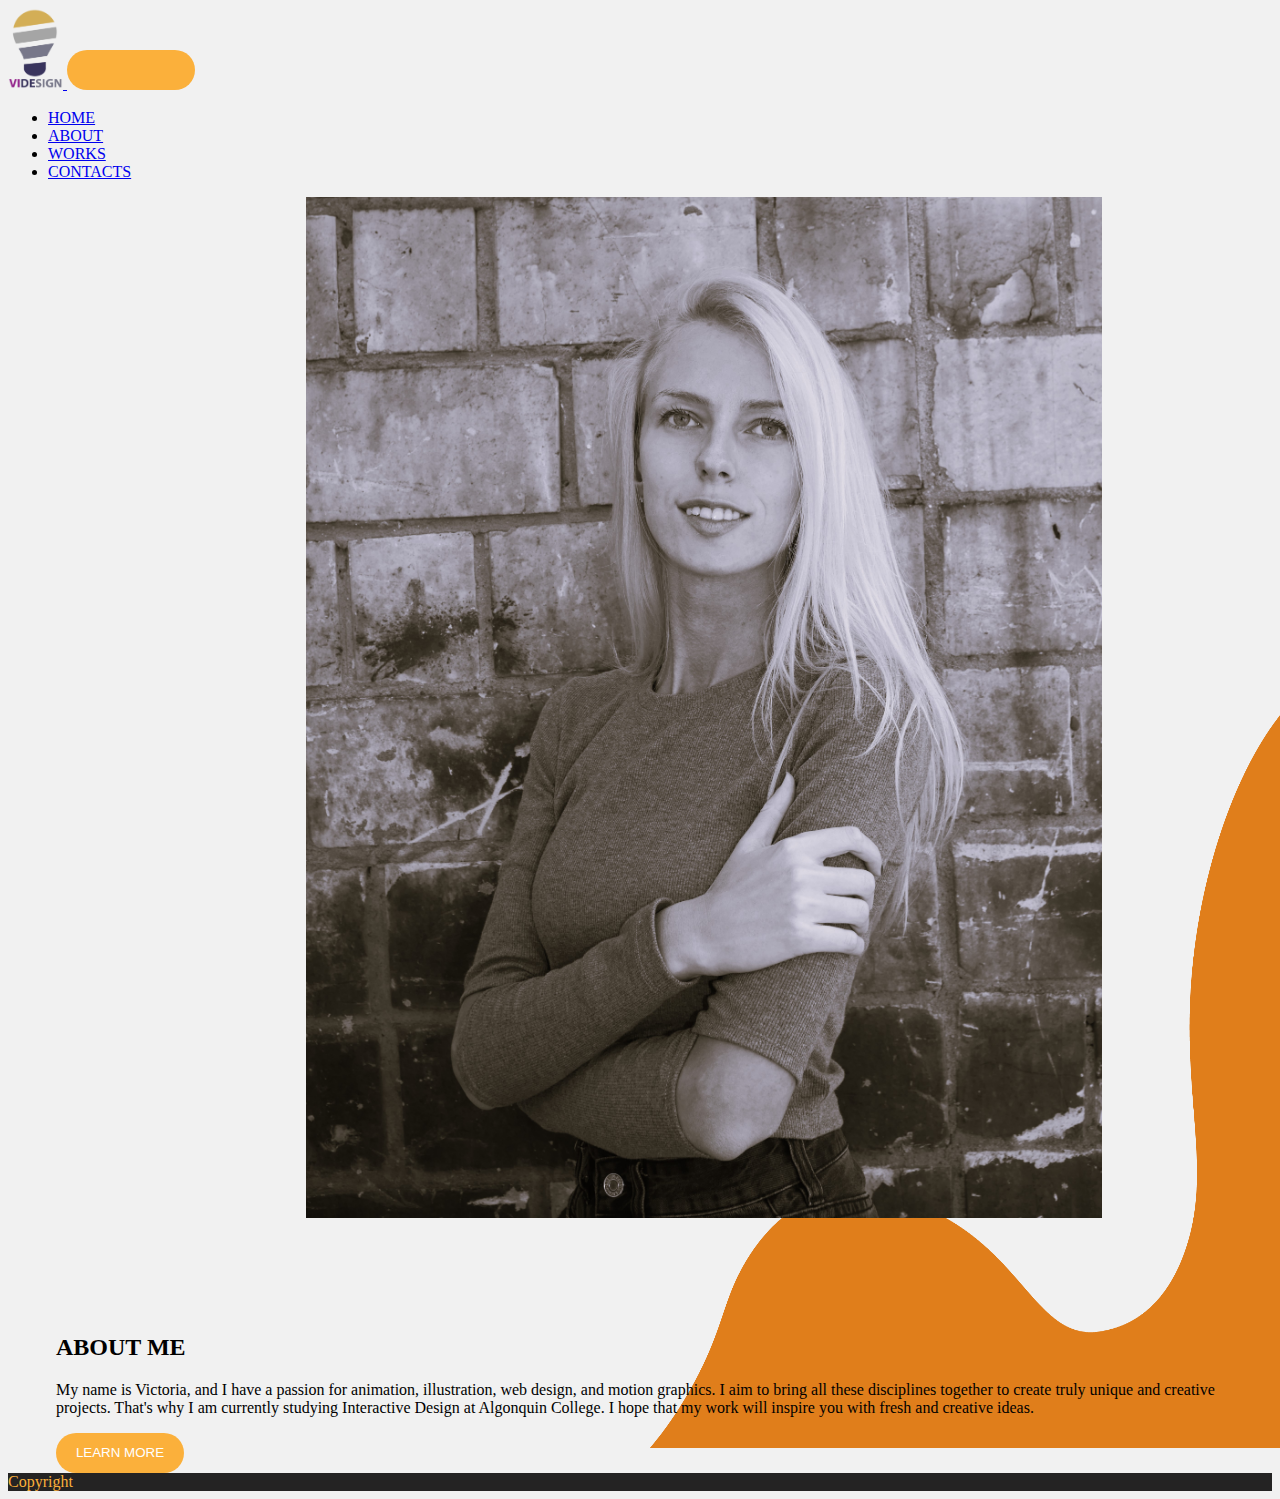
==== about.html @ 4a342e39 "changes fonts" ====
<!doctype html>
<html lang="en">
  <head>
    <meta charset="utf-8">
    <meta name="viewport" content="width=device-width, initial-scale=1">
    <title>About</title>
    <link href="https://cdn.jsdelivr.net/npm/bootstrap@5.3.0/dist/css/bootstrap.min.css" rel="stylesheet" integrity="sha384-9ndCyUaIbzAi2FUVXJi0CjmCapSmO7SnpJef0486qhLnuZ2cdeRhO02iuK6FUUVM" crossorigin="anonymous">
    <link rel="stylesheet" href="https://cdnjs.cloudflare.com/ajax/libs/animate.css/4.1.1/animate.min.css"/>
    <link href="css/main.css" rel="stylesheet">
  </head>
  <body class="aboutpage">
    <ul class="skip-links"> <!--added skip links at the top of the page-->
			<li><a href="#nav">Skip to main nav</a></li>
			<li><a href="#main">Skip to main content</a></li>
		</ul>
    <nav class="navbar navbar-expand-md navbar-light bg-light px-3">
      <div class="container-fluid">
        <!-- Brand/logo -->
        <a class="navbar-brand" href="#"><!--
          <svg width="120" height="100" viewBox="0 0 100 100" role="img" aria-label="Logo lamp">
             <image xlink:href="images/logo.svg" width="100%" height="100%" />
          </svg> -->
          <img src="images/logoimg.png" alt="logo image" width="55px" height="auto">
        </a>
    
        <!-- hamburger button  -->
        <button class="navbar-toggler" type="button" data-bs-toggle="collapse" data-bs-target="#navbarCollapse">
          <span class="navbar-toggler-icon"></span>
        </button>
    
        <!-- Navbar links -->
        <div class="collapse navbar-collapse" id="navbarCollapse">
          <ul class="navbar-nav d-flex ms-auto justify-content-center"> <!-- Added justify-content-center class to center the menu -->
            <li class="nav-item"><a class="nav-link" href="index.html">HOME</a></li>
            <li class="nav-item"><a class="nav-link" href="about.html">ABOUT</a></li>
            <li class="nav-item"><a class="nav-link" href="works.html">WORKS</a></li>
            <li class="nav-item"><a class="nav-link" href="contacts.html">CONTACTS</a></li>
          </ul>
        </div>
      </div>
    </nav>
    <div>
    <div class="container-fluid pt-5 about-container">
      <div class="row">
        <div class="col-lg-6 m-1 about order-2 order-lg-1">
          <img class="animate__animated animate__bounceInLeft about-img" src="images/about-img.JPG">
        </div>
      <div class="col-lg-5 about-p order-1 order-lg-2">
      <h2 class="animate__animated animate__zoomInDown pb-3">ABOUT ME</h2>
      <p class="animate__animated animate__bounceInRight">My name is Victoria, and I have a passion for animation,
        illustration, web design, and motion graphics. I aim to bring
        all these disciplines together to create truly unique and
        creative projects. That's why I am currently studying
        Interactive Design at Algonquin College. I hope that my work
        will inspire you with fresh and creative ideas.</p>
        <div class="d-flex justify-content-end "> 
          <div class="ml-3">
           <button class="animate__animated animate__bounceInRight" type="submit" onclick="location.href='contacts.html'" role="button">LEARN MORE</button>
        </div>
      </div>
    </div>
  </div>
  <div class="d-flex justify-content-end">
    <button class="secretb" type="submit" onclick="location.href='contacts.html'" role="button">LEARN MORE</button>
  </div>
</div>
</div>
<footer class="text-center p-4">Copyright</footer>
  <script src="https://cdn.jsdelivr.net/npm/bootstrap@5.3.0/dist/js/bootstrap.bundle.min.js" integrity="sha384-geWF76RCwLtnZ8qwWowPQNguL3RmwHVBC9FhGdlKrxdiJJigb/j/68SIy3Te4Bkz" crossorigin="anonymous"></script>
</body>
</html>
---- css/main.css ----
:root {
    --main-color: #f1f1f1;
	--orange-color: #FBB03B;
	--yellow-color: #F3DE54;
	--dark-color: #3C3A47;
	--black-color: #333333;
	--white-color: #ffffff;
}

footer {
    background-color: #242323;
    color: var(--orange-color);
}

/*skip links are hidden*/
.skip-links {
	list-style: none;
	margin: 0;
	padding: 0;
}

.skip-links a {
	position: absolute;
	top: -3em;
	color: rgb(10, 10, 10);
	font-weight: bold;
}

.mouse {
    transition: transform 1s ease;
}

.mouse:hover{
    transform: translateY(80px);
}
/*this code makes the skip link visible and active when the tab button is pressed*/
.skip-links a:focus {
	top: 0;
}

.works img {
    width: 25vw;
    height: auto;
}

.container-lg {
    padding-left: -3rem;
    padding-right: -3rem;
}

.my-path {
    fill: #292f63;
  }

h1 {
    display: none;
}

.img-border {
  border:2px solid grey;
}

body.aboutpage {

background-image: url('../images/owave.png'); 
background-position: bottom 50px right;
background-repeat: no-repeat;
background-size: 50% 50%;
background-color: var(--main-color);

}

.about {
    padding-left: 8rem;
    padding-bottom: 5rem;
}

body.aboutpage {

    background-image: url('../images/owave.png'); 
    background-position: bottom 50px right;
    background-repeat: no-repeat;
    background-size: 50% 50%;
    background-color: var(--main-color);
    }

body.contactpage {
    background-image: url('../images/pwave.png'); 
    background-position: bottom 50px left;
    background-repeat: no-repeat;
    background-size: 50% 50%;
}

body.workspage {
    background-image: url('../images/twowaves.png');
    background-position: bottom left;
    background-size: 100% 25%;
    background-repeat: no-repeat;
   }

form,
.contact {
    padding-left: 4rem;
    padding-bottom: 1rem;
}

.my-path:hover {
    fill: #34669f;
  }

  .my-path {
    fill: #8aa5c4;
  }

  button,
  .button-link {
      border-radius: 1.5rem;
      width: 8rem;
      height: 2.5rem;
      border: 1.5px solid var(--grey-color);
      color: var(--white-color);
      background-color: var(--orange-color);
  }
  
  button:hover {
      background-color: var(--yellow-color);
      color: var(--dark-color);
  }

  .secretb {
    display: none;
  }

  .navbar-toggler .navbar-toggler-icon {
    border: none;
    outline: none;
    box-shadow: none
  }

  .navbar-toggler:hover, 
  .navbar-toggler-icon:hover  {
    border: none;
    outline: none;
    box-shadow: none;
  }

  .navbar-toggler:focus { /*эти коды удаляют обводку вокргу гамбургер меню*/
    border: none;
    outline: none;
    box-shadow: none;
  }

  .about {
    display: flex;
    justify-content: center;
    align-items: center;
  }
  
  
  .about-img {
    min-width: 350px;
    width: 70%;
    height: auto;
    padding-bottom: 1rem;
  }

  .about-p{
    padding-left: 3rem;
    padding-right: 3rem;

  }

@media (max-width: 997px) {

    body.aboutpage {

    background-image: url('../images/m-owave.png');
    background-position: bottom left;
    background-size: 100% 20%;
    background-color: var(--main-color);
   }

   
   body.contactpage {

    background-image: url('../images/m-pwave.png');
    background-position: bottom left;
    background-size: 100% 20%;
   }


   .about-p button {
    display: none;
   }

   .secretb {
    display:block;
    margin-bottom: 20%;
    margin-right: 15%;
  }

  form,
  .contact {
      padding-left: 0rem;
      padding-bottom: 1rem;
  }

  .nav-item {
    text-align: center;
  }

  .works img {
    width: 100%;
    height: auto;
  }


  body.workspage {
    background-size: 100% 250px;
   }

   .img-border {
    width: 80%;
    height: auto;
  }

.about-p {
  padding: 4rem;
}

.about {
  display: flex;
  justify-content: center;
  align-items: center;
}


.about-img {
  width: 75%;
  height: auto;
  padding-bottom: 3rem;
}

.about {
  padding-left: 0;
  padding-bottom: 0;
}
   

}
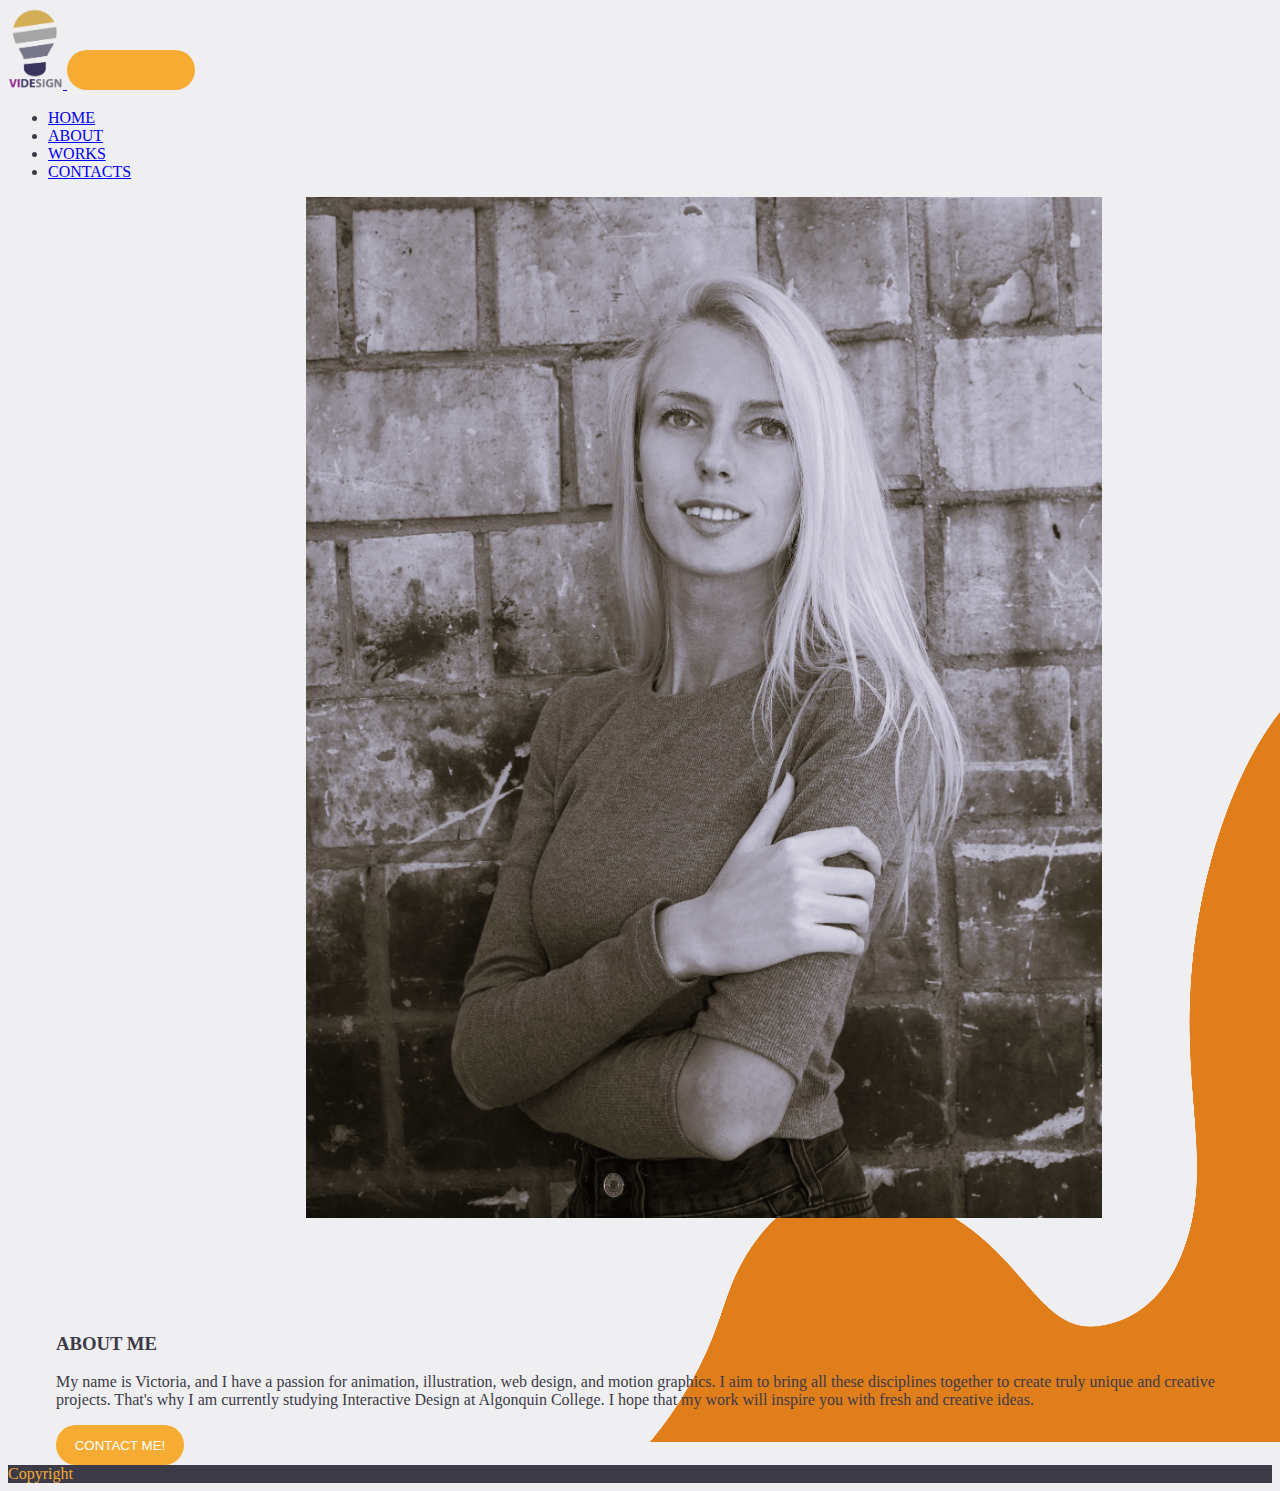
==== commit b6495a6f: "changed bg color" ====
--- a/about.html
+++ b/about.html
@@ -13,41 +13,36 @@
 			<li><a href="#nav">Skip to main nav</a></li>
 			<li><a href="#main">Skip to main content</a></li>
 		</ul>
-    <nav class="navbar navbar-expand-md navbar-light bg-light px-3">
+    <nav class="navbar navbar-expand-md px-3 bg-white">
       <div class="container-fluid">
         <!-- Brand/logo -->
-        <a class="navbar-brand" href="#"><!--
-          <svg width="120" height="100" viewBox="0 0 100 100" role="img" aria-label="Logo lamp">
-             <image xlink:href="images/logo.svg" width="100%" height="100%" />
-          </svg> -->
-          <img src="images/logoimg.png" alt="logo image" width="55px" height="auto">
+        <a class="navbar-brand" href="#">
+         <img src="images/logoimg.png" alt="logo image" width="55px" height="auto">
         </a>
-    
         <!-- hamburger button  -->
         <button class="navbar-toggler" type="button" data-bs-toggle="collapse" data-bs-target="#navbarCollapse">
           <span class="navbar-toggler-icon"></span>
         </button>
-    
         <!-- Navbar links -->
         <div class="collapse navbar-collapse" id="navbarCollapse">
           <ul class="navbar-nav d-flex ms-auto justify-content-center"> <!-- Added justify-content-center class to center the menu -->
-            <li class="nav-item"><a class="nav-link" href="index.html">HOME</a></li>
-            <li class="nav-item"><a class="nav-link" href="about.html">ABOUT</a></li>
-            <li class="nav-item"><a class="nav-link" href="works.html">WORKS</a></li>
-            <li class="nav-item"><a class="nav-link" href="contacts.html">CONTACTS</a></li>
+            <li class="nav-item fw-semibold fs-5"><a class="nav-link" href="index.html">HOME</a></li>
+            <li class="nav-item fw-semibold fs-5"><a class="nav-link" href="about.html">ABOUT</a></li>
+            <li class="nav-item fw-semibold fs-5"><a class="nav-link" href="works.html">WORKS</a></li>
+            <li class="nav-item fw-semibold fs-5"><a class="nav-link" href="contacts.html">CONTACTS</a></li>
           </ul>
         </div>
       </div>
     </nav>
     <div>
-    <div class="container-fluid pt-5 about-container">
+    <div class="container-fluid pt-5 about-container greybox">
       <div class="row">
         <div class="col-lg-6 m-1 about order-2 order-lg-1">
           <img class="animate__animated animate__bounceInLeft about-img" src="images/about-img.JPG">
         </div>
       <div class="col-lg-5 about-p order-1 order-lg-2">
-      <h2 class="animate__animated animate__zoomInDown pb-3">ABOUT ME</h2>
-      <p class="animate__animated animate__bounceInRight">My name is Victoria, and I have a passion for animation,
+      <h3 class="animate__animated animate__zoomInDown pb-3 fw-semibold">ABOUT ME</h3>
+      <p class="animate__animated animate__bounceInRight fs-5">My name is Victoria, and I have a passion for animation,
         illustration, web design, and motion graphics. I aim to bring
         all these disciplines together to create truly unique and
         creative projects. That's why I am currently studying
@@ -55,7 +50,7 @@
         will inspire you with fresh and creative ideas.</p>
         <div class="d-flex justify-content-end "> 
           <div class="ml-3">
-           <button class="animate__animated animate__bounceInRight" type="submit" onclick="location.href='contacts.html'" role="button">LEARN MORE</button>
+           <button class="animate__animated animate__bounceInRight" type="submit" onclick="location.href='contacts.html'" role="button">CONTACT ME!</button>
         </div>
       </div>
     </div>
--- a/css/main.css
+++ b/css/main.css
@@ -1,17 +1,30 @@
 
 :root {
-    --main-color: #f1f1f1;
-	--orange-color: #FBB03B;
+    --main-color: #EFEFF1;
+	--orange-color: #f6ab33;
 	--yellow-color: #F3DE54;
 	--dark-color: #3C3A47;
 	--black-color: #333333;
 	--white-color: #ffffff;
 }
 
+body {
+  color: var(--dark-color);
+}
+
 footer {
-    background-color: #242323;
+    background-color: var(--dark-color);
     color: var(--orange-color);
 }
+
+.graybox {
+  background-color: var(--main-color);
+}
+
+.nav-link:hover {
+  color: var(--orange-color)
+}
+
 
 /*skip links are hidden*/
 .skip-links {
@@ -61,15 +74,7 @@
   border:2px solid grey;
 }
 
-body.aboutpage {
-
-background-image: url('../images/owave.png'); 
-background-position: bottom 50px right;
-background-repeat: no-repeat;
-background-size: 50% 50%;
-background-color: var(--main-color);
-
-}
+
 
 .about {
     padding-left: 8rem;
@@ -97,12 +102,17 @@
     background-position: bottom left;
     background-size: 100% 25%;
     background-repeat: no-repeat;
+    background-color: var(--main-color);
    }
 
 form,
 .contact {
     padding-left: 4rem;
     padding-bottom: 1rem;
+}
+
+.form-control {
+  background-color: var(--main-color);
 }
 
 .my-path:hover {
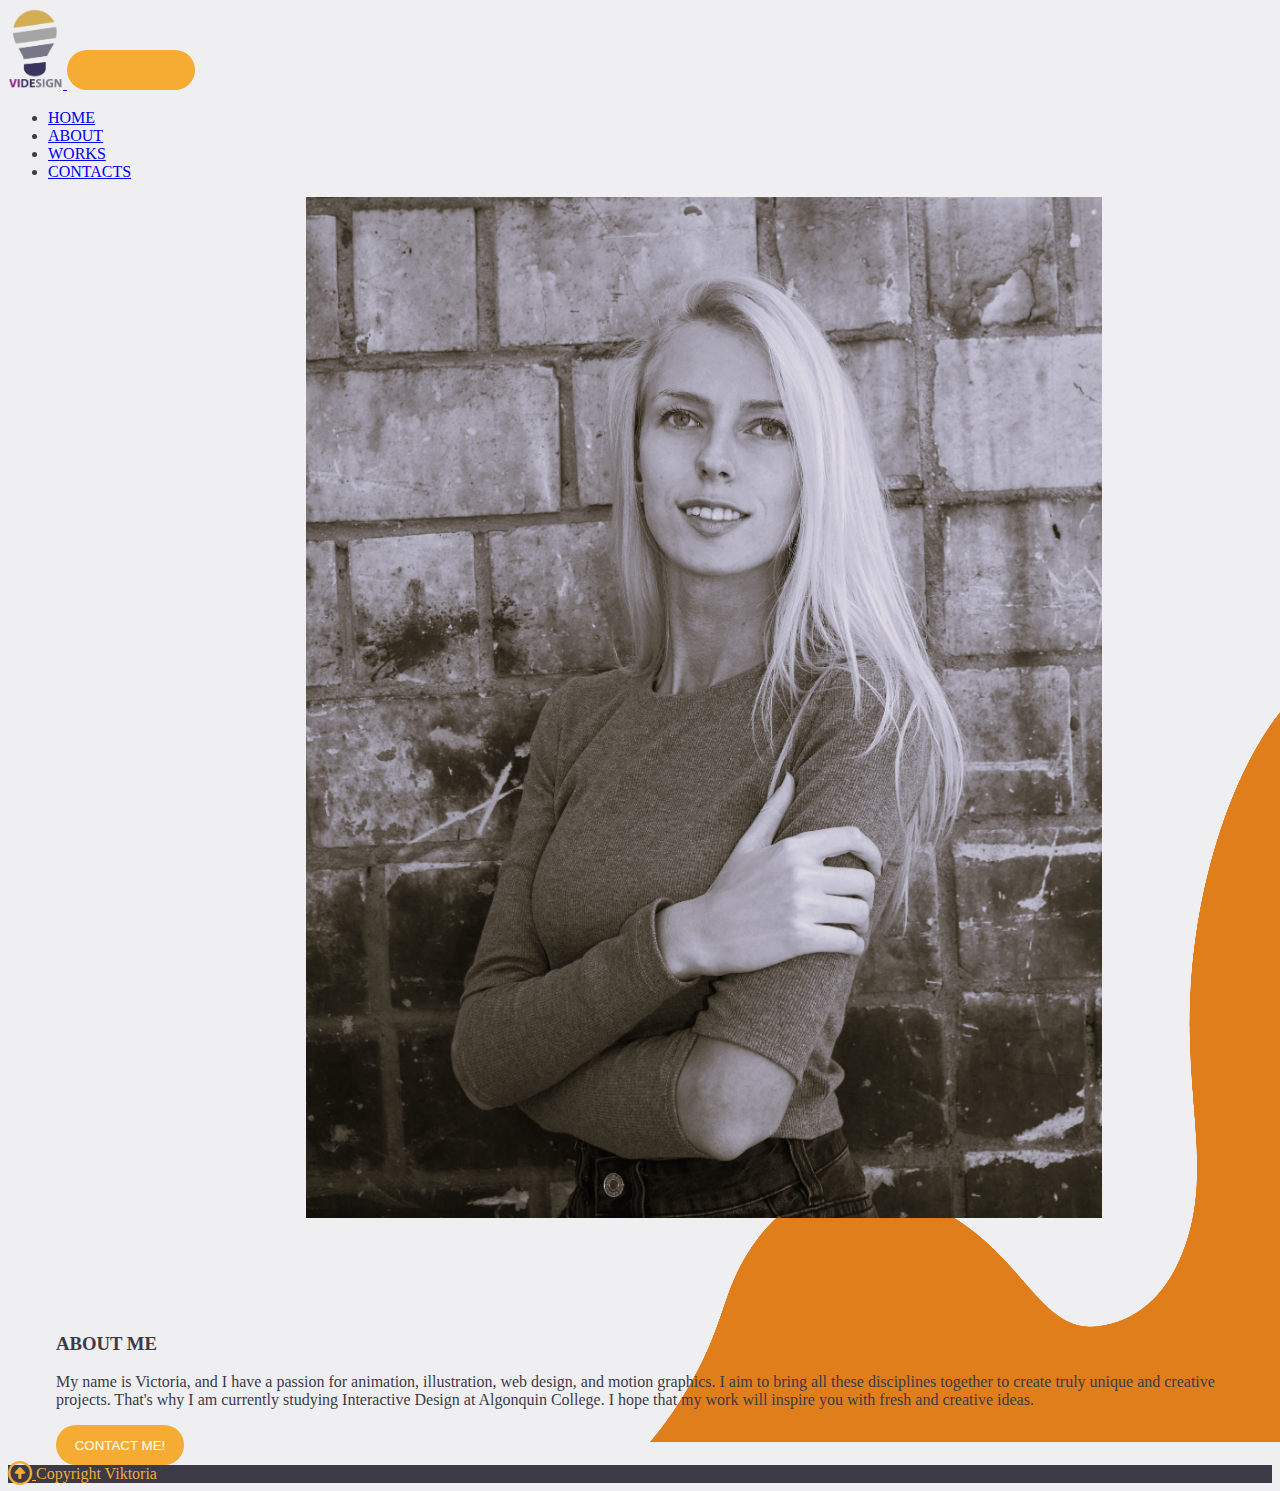
==== commit bc5e7d75: "update" ====
--- a/about.html
+++ b/about.html
@@ -1,66 +1,74 @@
-<!doctype html>
+<!DOCTYPE html>
 <html lang="en">
-  <head>
-    <meta charset="utf-8">
-    <meta name="viewport" content="width=device-width, initial-scale=1">
-    <title>About</title>
-    <link href="https://cdn.jsdelivr.net/npm/bootstrap@5.3.0/dist/css/bootstrap.min.css" rel="stylesheet" integrity="sha384-9ndCyUaIbzAi2FUVXJi0CjmCapSmO7SnpJef0486qhLnuZ2cdeRhO02iuK6FUUVM" crossorigin="anonymous">
-    <link rel="stylesheet" href="https://cdnjs.cloudflare.com/ajax/libs/animate.css/4.1.1/animate.min.css"/>
-    <link href="css/main.css" rel="stylesheet">
-  </head>
-  <body class="aboutpage">
-    <ul class="skip-links"> <!--added skip links at the top of the page-->
+	<head>
+		<meta charset="utf-8">
+		<meta name="viewport" content="width=device-width, initial-scale=1">
+		<title>About</title>
+		<link href="https://cdn.jsdelivr.net/npm/bootstrap@5.3.0/dist/css/bootstrap.min.css" rel="stylesheet" integrity="sha384-9ndCyUaIbzAi2FUVXJi0CjmCapSmO7SnpJef0486qhLnuZ2cdeRhO02iuK6FUUVM" crossorigin="anonymous">
+		<link rel="stylesheet" href="https://cdnjs.cloudflare.com/ajax/libs/animate.css/4.1.1/animate.min.css">
+		<link href="css/main.css" rel="stylesheet">
+		<link rel="stylesheet" href="https://cdnjs.cloudflare.com/ajax/libs/font-awesome/6.0.0-beta3/css/all.min.css">
+	</head>
+	<body class="aboutpage">
+		<ul class="skip-links">
+			<!--added skip links at the top of the page-->
 			<li><a href="#nav">Skip to main nav</a></li>
 			<li><a href="#main">Skip to main content</a></li>
 		</ul>
-    <nav class="navbar navbar-expand-md px-3 bg-white">
-      <div class="container-fluid">
-        <!-- Brand/logo -->
-        <a class="navbar-brand" href="#">
-         <img src="images/logoimg.png" alt="logo image" width="55px" height="auto">
-        </a>
-        <!-- hamburger button  -->
-        <button class="navbar-toggler" type="button" data-bs-toggle="collapse" data-bs-target="#navbarCollapse">
-          <span class="navbar-toggler-icon"></span>
-        </button>
-        <!-- Navbar links -->
-        <div class="collapse navbar-collapse" id="navbarCollapse">
-          <ul class="navbar-nav d-flex ms-auto justify-content-center"> <!-- Added justify-content-center class to center the menu -->
-            <li class="nav-item fw-semibold fs-5"><a class="nav-link" href="index.html">HOME</a></li>
-            <li class="nav-item fw-semibold fs-5"><a class="nav-link" href="about.html">ABOUT</a></li>
-            <li class="nav-item fw-semibold fs-5"><a class="nav-link" href="works.html">WORKS</a></li>
-            <li class="nav-item fw-semibold fs-5"><a class="nav-link" href="contacts.html">CONTACTS</a></li>
-          </ul>
-        </div>
-      </div>
-    </nav>
-    <div>
-    <div class="container-fluid pt-5 about-container greybox">
-      <div class="row">
-        <div class="col-lg-6 m-1 about order-2 order-lg-1">
-          <img class="animate__animated animate__bounceInLeft about-img" src="images/about-img.JPG">
-        </div>
-      <div class="col-lg-5 about-p order-1 order-lg-2">
-      <h3 class="animate__animated animate__zoomInDown pb-3 fw-semibold">ABOUT ME</h3>
-      <p class="animate__animated animate__bounceInRight fs-5">My name is Victoria, and I have a passion for animation,
-        illustration, web design, and motion graphics. I aim to bring
-        all these disciplines together to create truly unique and
-        creative projects. That's why I am currently studying
-        Interactive Design at Algonquin College. I hope that my work
-        will inspire you with fresh and creative ideas.</p>
-        <div class="d-flex justify-content-end "> 
-          <div class="ml-3">
-           <button class="animate__animated animate__bounceInRight" type="submit" onclick="location.href='contacts.html'" role="button">CONTACT ME!</button>
-        </div>
-      </div>
-    </div>
-  </div>
-  <div class="d-flex justify-content-end">
-    <button class="secretb" type="submit" onclick="location.href='contacts.html'" role="button">LEARN MORE</button>
-  </div>
-</div>
-</div>
-<footer class="text-center p-4">Copyright</footer>
-  <script src="https://cdn.jsdelivr.net/npm/bootstrap@5.3.0/dist/js/bootstrap.bundle.min.js" integrity="sha384-geWF76RCwLtnZ8qwWowPQNguL3RmwHVBC9FhGdlKrxdiJJigb/j/68SIy3Te4Bkz" crossorigin="anonymous"></script>
-</body>
-</html>+		<nav class="navbar navbar-expand-md px-3 bg-white" role="navigation"><!--nav bar is taken from bootstrap-->
+			<div class="container-fluid">
+				<!-- Brand/logo -->
+				<a class="navbar-brand" href="index.html">
+					<img src="images/logoimg.png" alt="logo image" class="logoimg">
+				</a>
+				<!-- hamburger button  -->
+				<button class="navbar-toggler" type="button" data-bs-toggle="collapse" data-bs-target="#navbarCollapse">
+					<span class="navbar-toggler-icon"></span>
+				</button>
+				<!-- Navbar links -->
+				<div class="collapse navbar-collapse" id="navbarCollapse">
+					<ul class="navbar-nav d-flex ms-auto justify-content-center">
+						<!-- Added justify-content-center class to center the menu-->
+						<li class="nav-item fw-semibold fs-5"><a class="nav-link" href="index.html">HOME</a></li>
+						<li class="nav-item fw-semibold fs-5"><a class="nav-link" href="about.html">ABOUT</a></li>
+						<li class="nav-item fw-semibold fs-5"><a class="nav-link" href="works.html">WORKS</a></li>
+						<li class="nav-item fw-semibold fs-5"><a class="nav-link" href="contacts.html">CONTACTS</a></li>
+					</ul>
+				</div>
+			</div>
+		</nav>
+		<div>
+			<div class="container-fluid pt-5 about-container greybox">
+				<div class="row">
+					<div class="col-lg-6 m-1 about order-2 order-lg-1"> <!--order-lg-1 this code allowed me to change the elements in order on the big screen-->
+						<img class="animate__animated animate__bounceInLeft about-img" src="images/about-img.JPG" alt="image about me">
+					</div>
+					<div class="col-lg-5 about-p order-1 order-lg-2">
+						<h3 class="animate__animated animate__zoomInDown pb-3 fw-semibold">ABOUT ME</h3>
+						<p class="animate__animated animate__bounceInRight fs-5"> <!--I used the codes from the animated website to animate-->
+							My name is Victoria, and I have a passion for animation, illustration, web design, and motion graphics. I aim to bring all these disciplines together to create truly unique and creative projects. That's why I am
+							currently studying Interactive Design at Algonquin College. I hope that my work will inspire you with fresh and creative ideas.
+						</p>
+						<div class="d-flex justify-content-end"> <!--I aligned the button to the edge of the element-->
+							<div class="ml-3">
+								<button class="animate__animated animate__bounceInRight" type="submit" onclick="location.href='contacts.html'" role="button">CONTACT ME!</button>
+							</div>
+						</div>
+					</div>
+				</div>
+				<div class="d-flex justify-content-end"> <!--a secret button that duplicates the main one and appears only on the specified screen sizes-->
+					<button class="secretb" type="submit" onclick="location.href='contacts.html'" role="button">LEARN MORE</button>
+				</div>
+			</div>
+		</div>
+		<footer class="text-center p-4" role="contentinfo">
+			<div class="d-flex flex-column align-items-center">
+			  <a href="#top">
+				<i class="fa-regular fa-circle-up fa-xl mb-3"></i>
+			  </a>
+			  <span>Copyright Viktoria</span>
+			</div>
+		</footer>	
+		<script src="https://cdn.jsdelivr.net/npm/bootstrap@5.3.0/dist/js/bootstrap.bundle.min.js" integrity="sha384-geWF76RCwLtnZ8qwWowPQNguL3RmwHVBC9FhGdlKrxdiJJigb/j/68SIy3Te4Bkz" crossorigin="anonymous"></script>
+	</body>
+</html>
--- a/css/main.css
+++ b/css/main.css
@@ -1,11 +1,10 @@
-
 :root {
-    --main-color: #EFEFF1;
-	--orange-color: #f6ab33;
-	--yellow-color: #F3DE54;
-	--dark-color: #3C3A47;
-	--black-color: #333333;
-	--white-color: #ffffff;
+  --main-color: #EFEFF1;
+  --orange-color: #f6ab33;
+  --yellow-color: #F3DE54;
+  --dark-color: #3C3A47;
+  --black-color: #333333;
+  --white-color: #ffffff;
 }
 
 body {
@@ -13,8 +12,8 @@
 }
 
 footer {
-    background-color: var(--dark-color);
-    color: var(--orange-color);
+  background-color: var(--dark-color);
+  color: var(--orange-color);
 }
 
 .graybox {
@@ -22,93 +21,97 @@
 }
 
 .nav-link:hover {
-  color: var(--orange-color)
-}
-
+  color: var(--orange-color) 
+}
+
+.mouse-body {
+  fill: #292f63;
+}
+
+.mouse-body:hover {
+  fill: #3b4289;
+}
 
 /*skip links are hidden*/
 .skip-links {
-	list-style: none;
-	margin: 0;
-	padding: 0;
+  list-style: none;
+  margin: 0;
+  padding: 0;
 }
 
 .skip-links a {
-	position: absolute;
-	top: -3em;
-	color: rgb(10, 10, 10);
-	font-weight: bold;
+  position: absolute;
+  top: -3em;
+  color: rgb(10, 10, 10);
+  font-weight: bold;
 }
 
 .mouse {
-    transition: transform 1s ease;
+  transition: transform 1s ease;
 }
 
 .mouse:hover{
-    transform: translateY(80px);
+  transform: translateY(80px);
 }
 /*this code makes the skip link visible and active when the tab button is pressed*/
 .skip-links a:focus {
-	top: 0;
+  top: 0;
 }
 
 .works img {
-    width: 25vw;
-    height: auto;
+  width: 25vw;
+  height: auto;
 }
 
 .container-lg {
-    padding-left: -3rem;
-    padding-right: -3rem;
+  padding-left: 3rem;
+  padding-right: 3rem;
 }
 
 .my-path {
-    fill: #292f63;
-  }
+  fill: #292f63;
+}
 
 h1 {
-    display: none;
-}
-
+  display: none;
+}
+/*I used the code for the borders in css because it didn't work in the bootstrap*/
 .img-border {
   border:2px solid grey;
 }
 
-
-
 .about {
-    padding-left: 8rem;
-    padding-bottom: 5rem;
-}
-
+  padding-left: 8rem;
+  padding-bottom: 5rem;
+}
+
+/*for each page I used my own settings for background color*/
 body.aboutpage {
-
-    background-image: url('../images/owave.png'); 
-    background-position: bottom 50px right;
-    background-repeat: no-repeat;
-    background-size: 50% 50%;
-    background-color: var(--main-color);
-    }
+  background-image: url('../images/owave.png');
+  background-position: bottom 50px right;
+  background-repeat: no-repeat;
+  background-size: 50% 50%;
+  background-color: var(--main-color);
+}
 
 body.contactpage {
-    background-image: url('../images/pwave.png'); 
-    background-position: bottom 50px left;
-    background-repeat: no-repeat;
-    background-size: 50% 50%;
+  background-image: url('../images/pwave.png');
+  background-position: bottom 50px left;
+  background-repeat: no-repeat;
+  background-size: 50% 50%;
 }
 
 body.workspage {
-    background-image: url('../images/twowaves.png');
-    background-position: bottom left;
-    background-size: 100% 25%;
-    background-repeat: no-repeat;
-    background-color: var(--main-color);
-   }
-
-form,
-.contact {
-    padding-left: 4rem;
-    padding-bottom: 1rem;
+  background-image: url('../images/twowaves.png');
+  background-position: bottom left;
+  background-size: 100% 25%;
+  background-repeat: no-repeat;
+  background-color: var(--main-color);
+}
+
+form, .contact {
+  padding-left: 4rem;
+  padding-bottom: 1rem;
 }
 
 .form-control {
@@ -116,146 +119,202 @@
 }
 
 .my-path:hover {
-    fill: #34669f;
-  }
-
-  .my-path {
-    fill: #8aa5c4;
-  }
-
-  button,
-  .button-link {
-      border-radius: 1.5rem;
-      width: 8rem;
-      height: 2.5rem;
-      border: 1.5px solid var(--grey-color);
-      color: var(--white-color);
-      background-color: var(--orange-color);
-  }
-  
-  button:hover {
-      background-color: var(--yellow-color);
-      color: var(--dark-color);
-  }
-
-  .secretb {
-    display: none;
-  }
-
-  .navbar-toggler .navbar-toggler-icon {
-    border: none;
-    outline: none;
-    box-shadow: none
-  }
-
-  .navbar-toggler:hover, 
-  .navbar-toggler-icon:hover  {
-    border: none;
-    outline: none;
-    box-shadow: none;
-  }
-
-  .navbar-toggler:focus { /*эти коды удаляют обводку вокргу гамбургер меню*/
-    border: none;
-    outline: none;
-    box-shadow: none;
-  }
-
-  .about {
-    display: flex;
-    justify-content: center;
-    align-items: center;
-  }
-  
-  
-  .about-img {
-    min-width: 350px;
-    width: 70%;
-    height: auto;
-    padding-bottom: 1rem;
-  }
-
-  .about-p{
-    padding-left: 3rem;
-    padding-right: 3rem;
-
-  }
-
-@media (max-width: 997px) {
-
-    body.aboutpage {
-
-    background-image: url('../images/m-owave.png');
-    background-position: bottom left;
-    background-size: 100% 20%;
-    background-color: var(--main-color);
-   }
-
-   
-   body.contactpage {
-
-    background-image: url('../images/m-pwave.png');
-    background-position: bottom left;
-    background-size: 100% 20%;
-   }
-
-
-   .about-p button {
-    display: none;
-   }
-
-   .secretb {
-    display:block;
-    margin-bottom: 20%;
-    margin-right: 15%;
-  }
-
-  form,
-  .contact {
-      padding-left: 0rem;
-      padding-bottom: 1rem;
-  }
-
-  .nav-item {
-    text-align: center;
-  }
-
-  .works img {
-    width: 100%;
-    height: auto;
-  }
-
-
-  body.workspage {
-    background-size: 100% 250px;
-   }
-
-   .img-border {
-    width: 80%;
-    height: auto;
-  }
-
-.about-p {
-  padding: 4rem;
-}
-
+  fill: #34669f;
+}
+
+.my-path {
+  fill: #8aa5c4;
+}
+
+.mouse:active {
+  transform: skewY(350deg);
+  transform: skewX(30deg);
+  transition: width 0.4s ease; 
+  cursor: pointer; 
+}
+
+button, .button-link {
+  border-radius: 1.5rem;
+  width: 8rem;
+  height: 2.5rem;
+  border: 1.5px solid var(--grey-color);
+  color: var(--white-color);
+  background-color: var(--orange-color);
+}
+
+button:hover {
+  background-color: var(--yellow-color);
+  color: var(--dark-color);
+}
+
+.secretb {
+  display: none;
+}
+/*I changed the style of the hamburger menu in css*/
+.navbar-toggler .navbar-toggler-icon {
+  border: none;
+  outline: none;
+  box-shadow: none 
+}
+.navbar-toggler {
+  border: none;
+  outline: none;
+  box-shadow: none 
+}
+.navbar-toggler:hover, .navbar-toggler-icon:hover {
+  border: none;
+  outline: none;
+  box-shadow: none;
+}
+.navbar-toggler:focus {
+ /*these codes remove the outline around the hamburger menu*/
+  border: none;
+  outline: none;
+  box-shadow: none;
+}
 .about {
   display: flex;
   justify-content: center;
   align-items: center;
 }
-
-
 .about-img {
-  width: 75%;
+  min-width: 350px;
+  width: 70%;
   height: auto;
-  padding-bottom: 3rem;
-}
-
-.about {
-  padding-left: 0;
-  padding-bottom: 0;
-}
-   
-
-}+  padding-bottom: 1rem;
+}
+.about-p{
+  padding-left: 3rem;
+  padding-right: 3rem;
+}
+.img-border {
+  width: 70%;
+  height: 70%;
+}
+.logoimg {
+  width: 55px;
+  height: auto;
+}
+
+.img-border {
+  transition: transform 0.4s ease-in-out;
+}
+
+.img-border:hover {
+  transform: scale(1.1); 
+}
+
+footer a {
+  color: var(--orange-color)
+}
+
+footer a:hover {
+  color: var(--yellow-color);
+}
+
+/*I made different media quires settings as I have different pictures with light bulbs for each screen*/
+@media (max-width: 997px) {
+
+  body.aboutpage {
+      background-image: url('../images/m-owave.png');
+      background-position: bottom left;
+      background-size: 100% 20%;
+      background-color: var(--main-color);
+ }
+  body.contactpage {
+      background-image: url('../images/m-pwave.png');
+      background-position: bottom left;
+      background-size: 100% 20%;
+ }
+  .about-p button {
+      display: none;
+ }
+  .secretb {
+      display:block;
+      margin-bottom: 35%;
+      margin-right: 15%;
+ }
+  form, .contact {
+      padding-left: 0rem;
+      padding-bottom: 1rem;
+ }
+  .nav-item {
+      text-align: center;
+ }
+  .works img {
+      width: 100%;
+      height: auto;
+ }
+  body.workspage {
+      background-size: 100% 250px;
+ }
+  .img-border {
+      width: 80%;
+      height: auto;
+ }
+  .about-p {
+      padding: 4rem;
+ }
+  .about {
+      display: flex;
+      justify-content: center;
+      align-items: center;
+ }
+  .about-img {
+      width: 75%;
+      height: auto;
+      padding-bottom: 5rem;
+ }
+  .about {
+      padding-left: 0;
+      padding-bottom: 0;
+ }
+}
+
+/*for banner-mobile img*/
+@media (max-width: 500px) {
+
+  .banner-tablet, .banner-dekstop, .banner-tablet2 {
+      display: none;
+ }
+  .banner-mobile {
+      width: 100%;
+ }
+ 
+}
+/*for banner-tablet2 img*/
+@media (min-width: 501px) and (max-width: 701px){
+
+  .banner-mobile, .banner-dekstop, .banner-tablet {
+      display: none;
+ }
+}
+
+/*for banner-tablet2 img*/
+@media (min-width: 701px) and (max-width: 901px){
+
+  .banner-mobile, .banner-dekstop, .banner-tablet {
+      display: none;
+ }
+}
+
+/*for banner-tablet img*/
+@media (min-width: 901px) and (max-width: 1301px) {
+  .banner-mobile, .banner-dekstop, .banner-tablet2 {
+      display: none;
+ }
+}
+
+/*for banner-dekstop img*/
+@media (min-width: 1301px){
+
+  .banner-tablet, .banner-tablet2, .banner-mobile {
+      display: none;
+ }
+}
+
+
+
+
+
+
